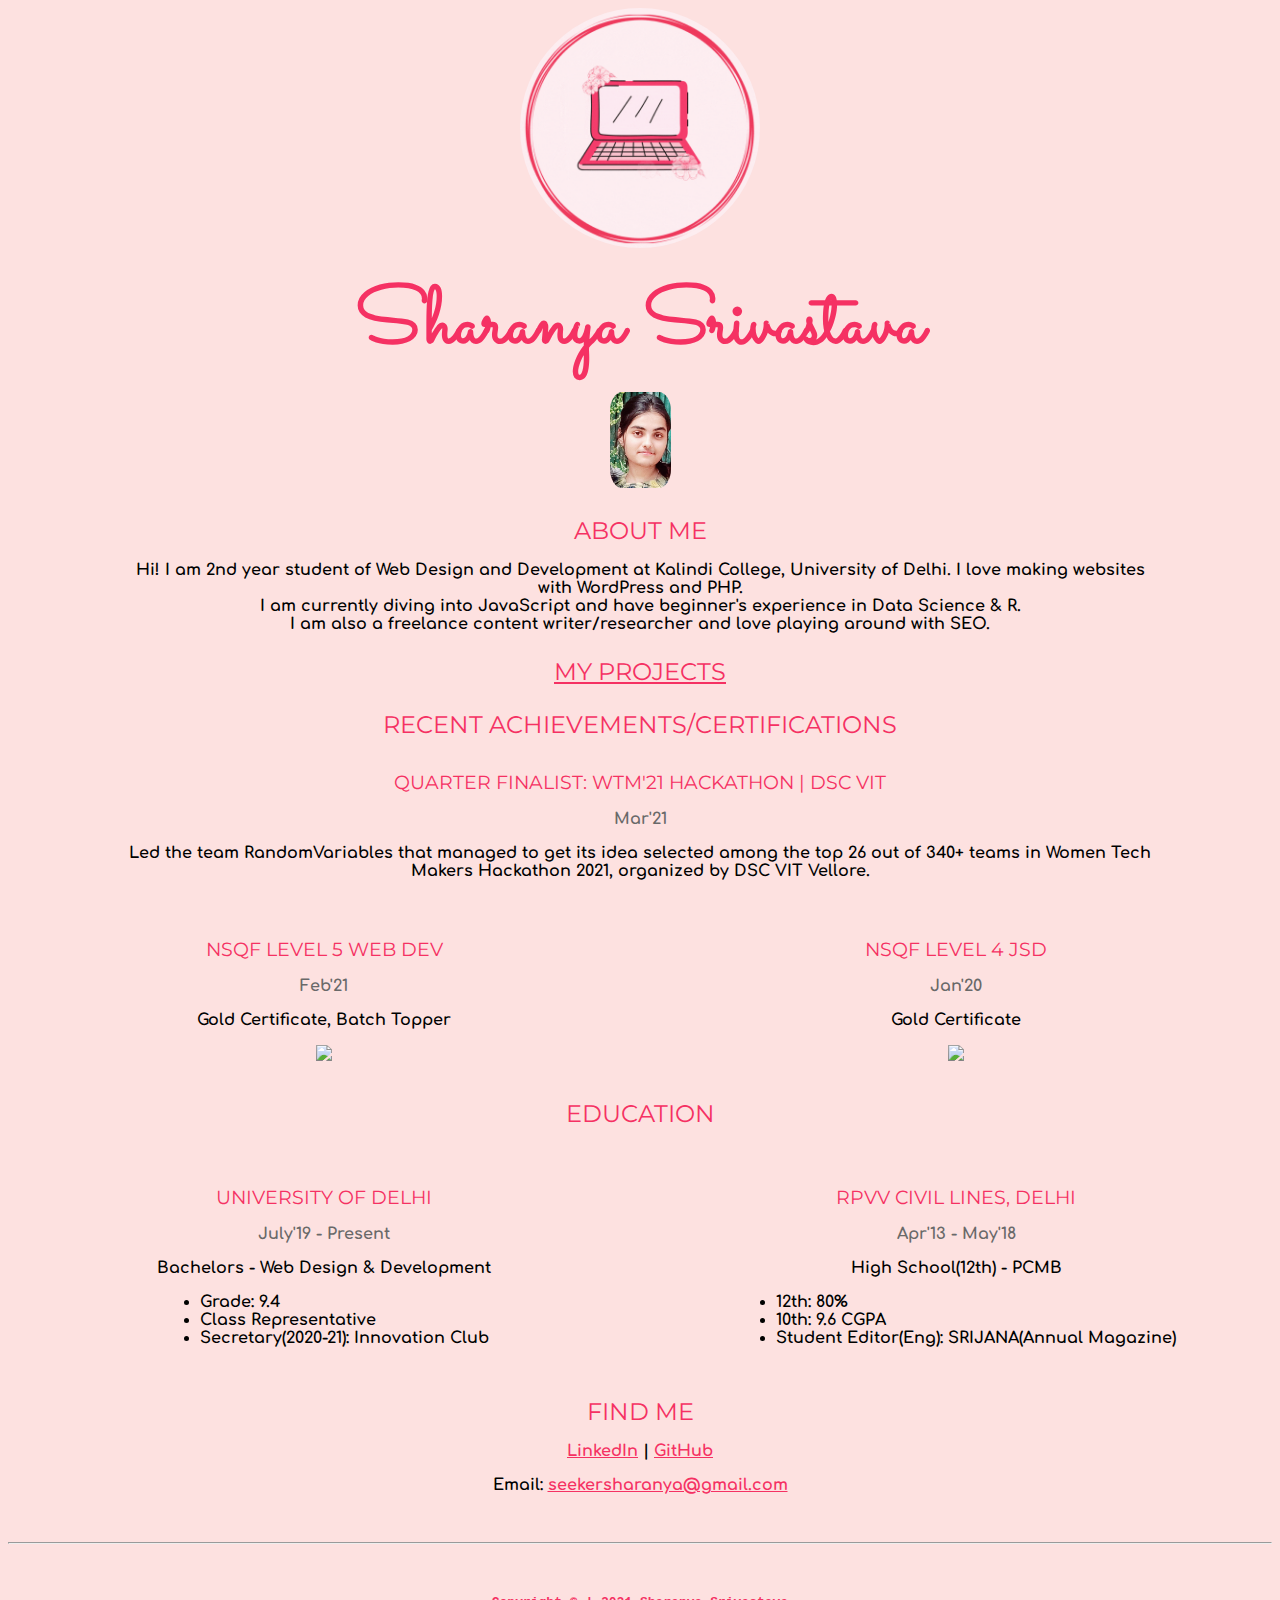
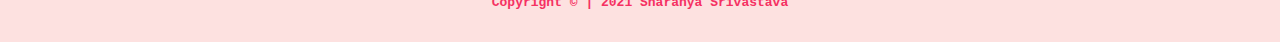
==== index.html @ b6611275 "Update index.html" ====
<!DOCTYPE html>

<html lang="en">

 <header>
    <title>Sharanya Srivastava | Kalindi, DU</title>
    <link rel="stylesheet" href="master.css">
    <link rel="FaviconIcon" href="images/person-icon.png" type="image/x-icon">
    <link rel="shortcut" href ="images/person-icon.png" type="image/x-icon">
    <meta name="viewport" content="width=device-width, initial-scale=1, shrink-to-fit=no">
    <meta name="name" content="Sharanya Srivastava">
	<!--above meta tag will help to be indexed by search engines and people may find this page when they search for the word "Sharanya Srivastava"-->	
    <!-- removed above meta tag (<meta name="robots" content="noindex, nofollow">) to be indexed by search engines after the page is well decorated and set up-->
	<!--Code to create two responsive columns content in the page -->
	<style>
      * {
        box-sizing: border-box;
      }

      /* Create two equal columns that floats next to each other */
      .column {
         float: left;
         width: 50%;
         padding: 10px;
      }

     /* Clear floats after the columns */
     .row:after {
        content: "";
        display: table;
        clear: both;
     }

     /* Responsive layout - makes the two columns stack on top of each other instead of next to each other */
     @media screen and (max-width: 800px) {
       .column {
        width: 100%;
       }
     }
	 
	  p.padding {
        margin-left: 7em;
	    margin-right: 7em;
	  }
    </style>

    <link rel="preconnect" href="https://fonts.gstatic.com">
    <link href="https://fonts.googleapis.com/css2?family=Sacramento&display=swap" rel="stylesheet">
    <link href="https://fonts.googleapis.com/css?family=Lora:400,700|Montserrat:300" rel="stylesheet">
    <link rel="preconnect" href="https://fonts.gstatic.com">
    <link href="https://fonts.googleapis.com/css2?family=Comfortaa&display=swap" rel="stylesheet">	
 </header>
 <body>
    <img src ="images/top-logo.gif" style="border-radius: 50%; width:15em; height:15em" alt="lappy-flowers">
    
    <h1>Sharanya Srivastava</h1> 
	<img src="images/DP.jpg" class="dp" alt="Photo of Sharanya Srivastava" style="border-radius:20%; height:6em;">
	<h2><b>About Me<b></h2>
	<p class="padding">Hi! I am 2nd year student of Web Design and Development at Kalindi College, University of Delhi. I love making websites with WordPress and PHP. <br> I am currently diving into JavaScript and have beginner's experience in Data Science & R. <br> I am also a freelance content writer/researcher and love playing around with SEO.</p>
	<a href = "Projects.html"><h2><b>My Projects<b></h2></a>
	
	<h2><b>Recent Achievements/Certifications<b></h2>
	  <h3><b>Quarter Finalist: WTM'21 Hackathon | DSC VIT<b></h3>
		<p id="project-duration"><b style="color:#696969">Mar'21</b></p>
        <p class="padding">Led the team RandomVariables that managed to get its idea selected among the top 26 out of 340+ teams in Women Tech Makers Hackathon 2021, organized by DSC VIT Vellore.</p>
	<div class="row">
      <div class="column">
        <h3><b>NSQF Level 5 Web Dev<b></h3>
		<p id="project-duration"><b style="color:#696969">Feb'21</b><br>
		<p>Gold Certificate, Batch Topper</p>
		<img src="https://github.com/trinetraa/trinetraa.github.io/blob/main/images/Credentials/NasscomWebDevResult.JPG?raw=true" width="500em">
      </div>
      <div class="column">
        <h3><b>NSQF Level 4 JSD<b></h3>
		<p id="project-duration"><b style="color:#696969">Jan'20</b><br>
		<p>Gold Certificate<br></p>
		<img src="images/Credentials/NASSCOM_Level4_JSDCertificate.jpg" width="500em">
	  </div>
    </div>
	<h2><b>Education</b></h2>	
	<div class="row">
      <div class="column">
        <h3><b>University of Delhi<b></h3>
		<p id="project-duration"><b style="color:#696969">July'19 - Present</b><br>
		<p>Bachelors - Web Design & Development</p>
        <ul>
		<li>Grade: 9.4 </li>
        <li>Class Representative</li>
        <li>Secretary(2020-21): Innovation Club </li>
        </ul>
        </p>		
      </div>
      <div class="column">
        <h3><b>RPVV Civil Lines, Delhi<b></h3>
		<p id="project-duration"><b style="color:#696969">Apr'13 - May'18</b><br>
		<p>High School(12th) - PCMB</p>
        <ul>
		<li>12th: 80% </li>
		<li>10th: 9.6 CGPA</li>
        <li>Student Editor(Eng): SRIJANA(Annual Magazine)</li>
        </ul>
        </p>	
        
      </div>
	 </div>
	<h2><b> Find Me <b></h2>
	<p><a href = "https://www.linkedin.com/in/sharanya-srivastava/">LinkedIn</a> | <a href = "https://github.com/trinetraa">GitHub</a></p>
	<p>Email: <a href="mailto:seekersharanya@gmail.com">seekersharanya@gmail.com</a></p>
 </body>

 <footer>
    <hr>
    <code style="color:#f53163;">Copyright © | 2021 Sharanya Srivastava</code>    
 </footer>
</html>
---- master.css ----
/*CSS for my website*/

  a {
    color: #f53163;
  }

  a:hover {
    color: #f53163;
  }

  	  
  
  body {
  font-family: 'Comfortaa', cursive;
  background-color: #fde1e0;
  color: #000100;
  text-align: center;
  }
  
  footer {
    margin-top: 2rem;
    margin-bottom: 2rem;
  }
  
  h2, h3, h4, h5 {
    font-family: 'Montserrat', sans-serif;
    font-weight: 300;
	color: #f53163;	
    text-transform: uppercase;
  }

  
  h1 {
	font-family: 'Sacramento', cursive;
    font-size: 5rem;
    color: #f53163;	
    margin-bottom: 0.5rem;
	margin-top: 1rem;
	}
  
  h2 {
    margin-bottom: 1rem;
    margin-top: 1.5rem;
  }
  
  h3 {
    margin-bottom: 0;
	margin-top: 2rem;
  }
  
  h4 {
    margin-bottom: 1rem;
	margin-top: 0.5rem;
  }
  
  h5 {
    margin-top: 0.5rem;
  }
  
  hr {
    margin-bottom: 3rem;
	margin-top: 3rem;
  }
  
  ul {
    display: table;
	margin: 0 auto;
	text-align: left;
	}
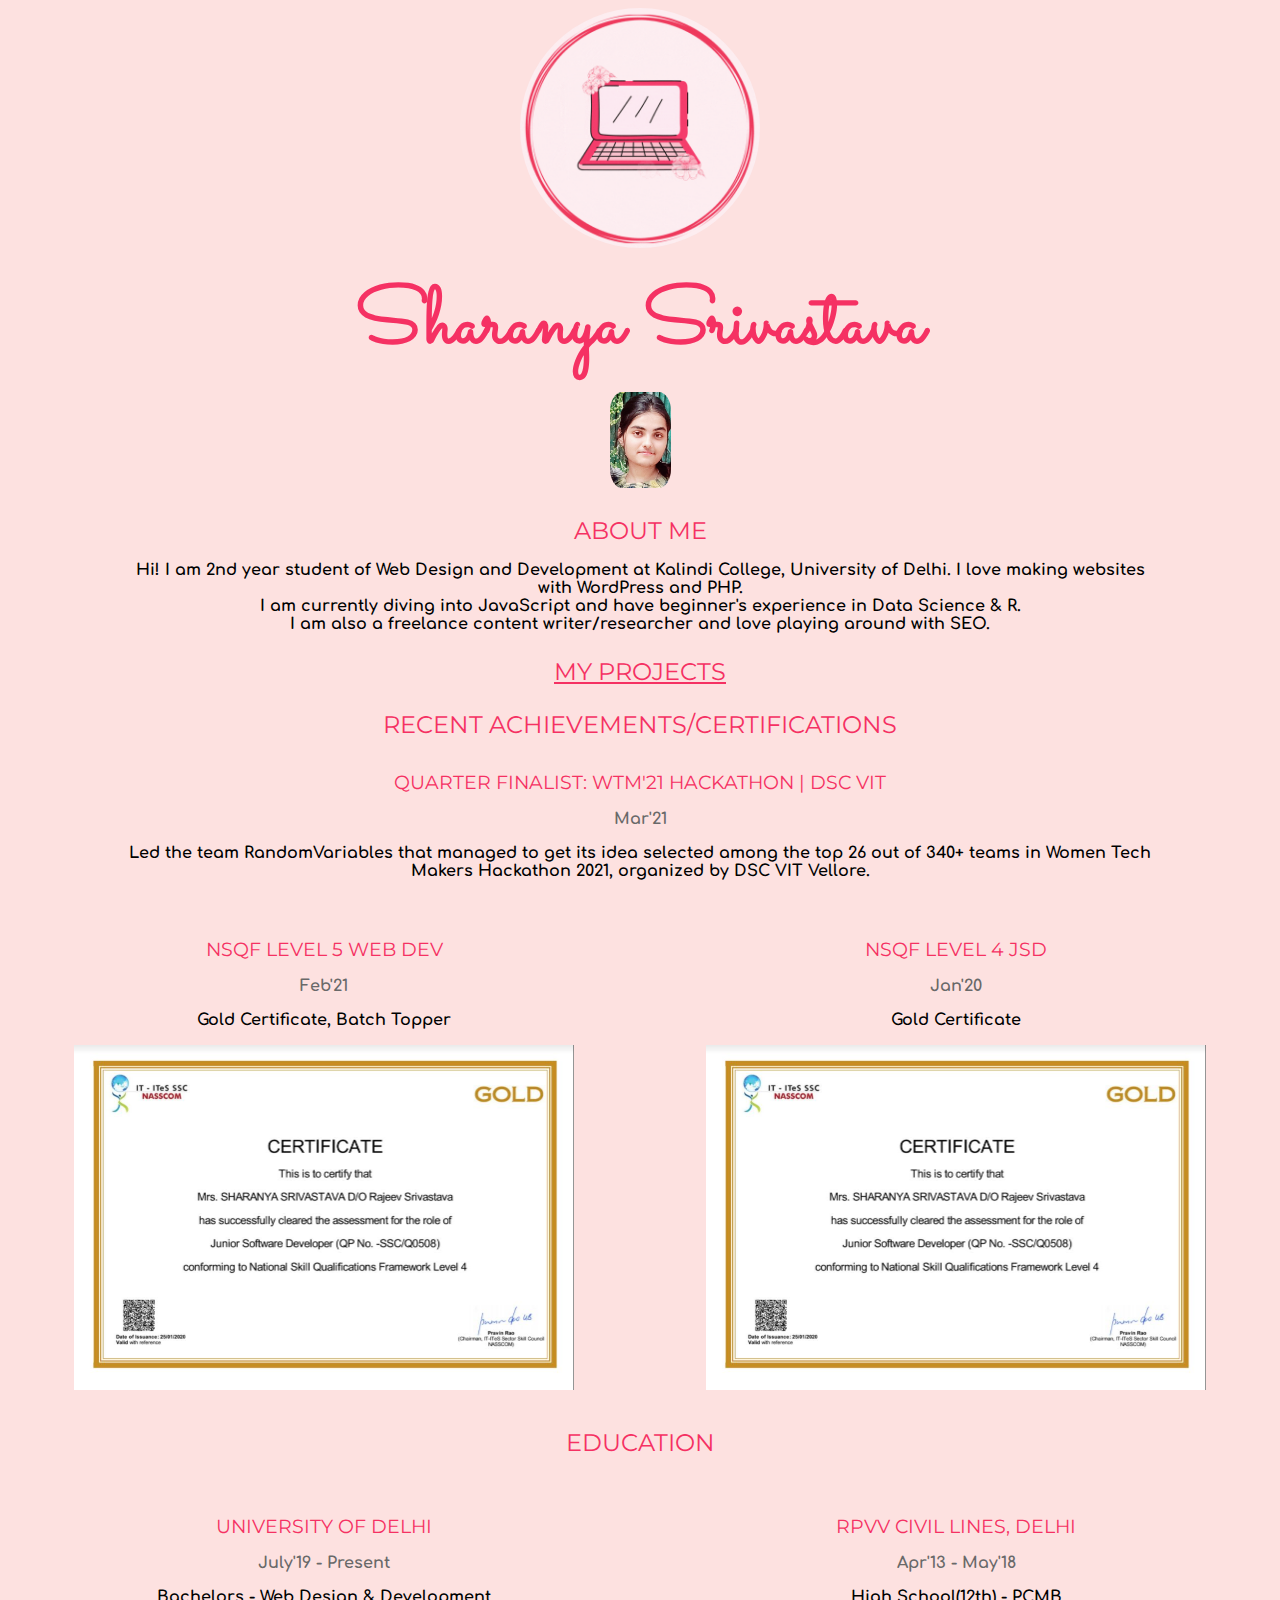
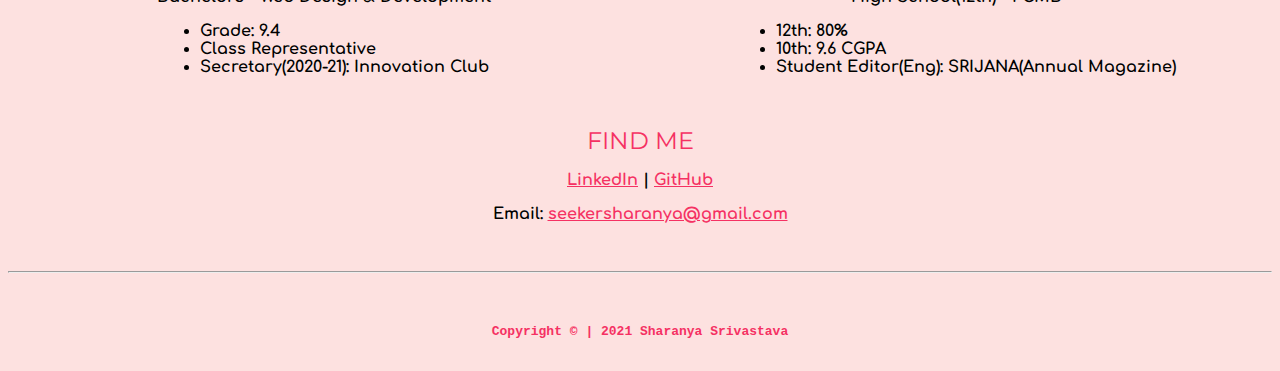
==== commit cad23166: "Update index.html" ====
--- a/index.html
+++ b/index.html
@@ -68,13 +68,13 @@
         <h3><b>NSQF Level 5 Web Dev<b></h3>
 		<p id="project-duration"><b style="color:#696969">Feb'21</b><br>
 		<p>Gold Certificate, Batch Topper</p>
-		<img src="https://github.com/trinetraa/trinetraa.github.io/blob/main/images/Credentials/NasscomWebDevResult.JPG?raw=true" width="500em">
+		<img src="images/credentials/NASSCOM_Level4_JSDCertificate.JPG" width="500em">
       </div>
       <div class="column">
         <h3><b>NSQF Level 4 JSD<b></h3>
 		<p id="project-duration"><b style="color:#696969">Jan'20</b><br>
 		<p>Gold Certificate<br></p>
-		<img src="images/Credentials/NASSCOM_Level4_JSDCertificate.jpg" width="500em">
+		<img src="images/credentials/NASSCOM_Level4_JSDCertificate.JPG" width="500em">
 	  </div>
     </div>
 	<h2><b>Education</b></h2>	
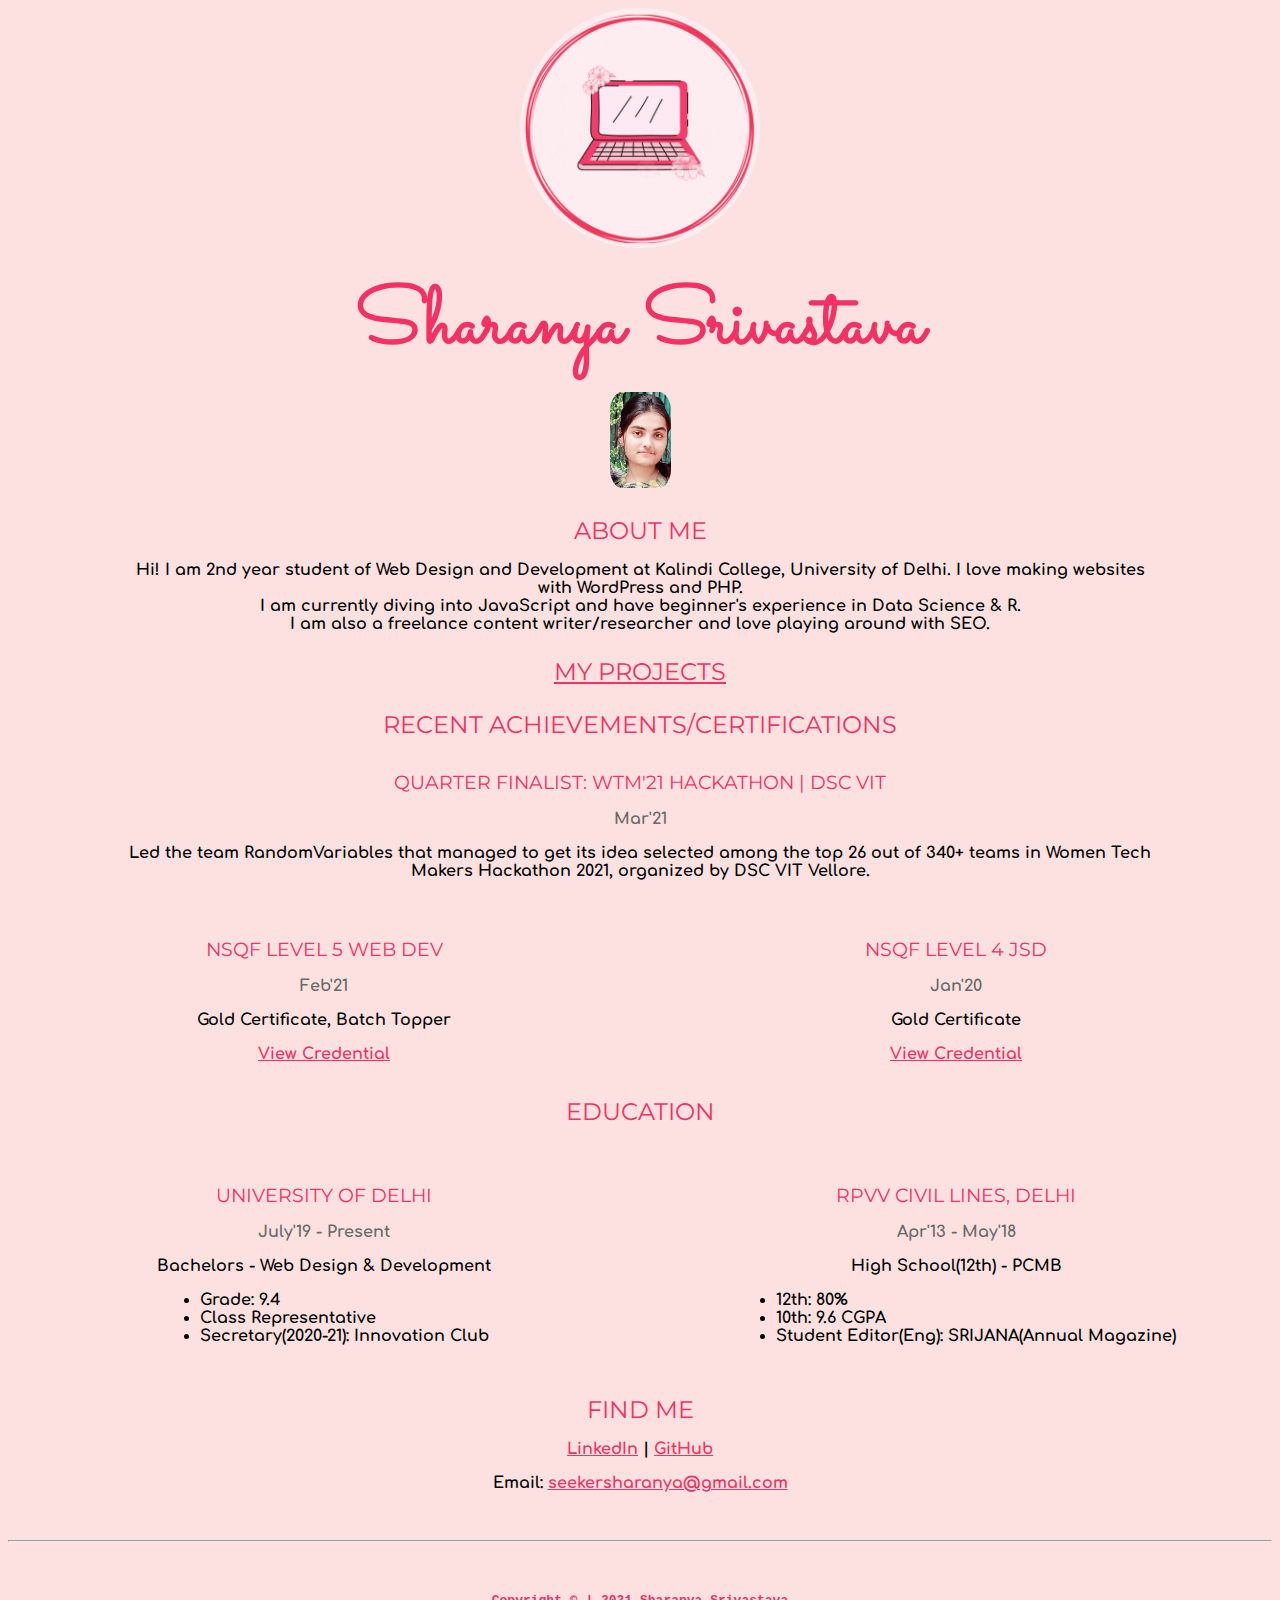
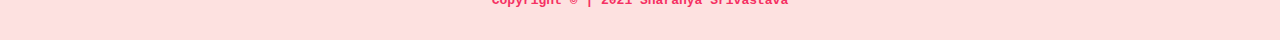
==== commit de6b9976: "Update index.html" ====
--- a/index.html
+++ b/index.html
@@ -68,13 +68,13 @@
         <h3><b>NSQF Level 5 Web Dev<b></h3>
 		<p id="project-duration"><b style="color:#696969">Feb'21</b><br>
 		<p>Gold Certificate, Batch Topper</p>
-		<img src="images/credentials/NASSCOM_Level4_JSDCertificate.JPG" width="500em">
+		<a href="https://drive.google.com/file/d/1XEwvJnG4ZCFlmsh87MOfz0daXVWmbArK/view?usp=sharing">View Credential</a>
       </div>
       <div class="column">
         <h3><b>NSQF Level 4 JSD<b></h3>
 		<p id="project-duration"><b style="color:#696969">Jan'20</b><br>
 		<p>Gold Certificate<br></p>
-		<img src="images/credentials/NASSCOM_Level4_JSDCertificate.JPG" width="500em">
+		<a href="https://drive.google.com/file/d/1J5J4eAImbJhc9cueKrCsd7S1uLTdHzei/view?usp=sharing">View Credential</a>
 	  </div>
     </div>
 	<h2><b>Education</b></h2>	
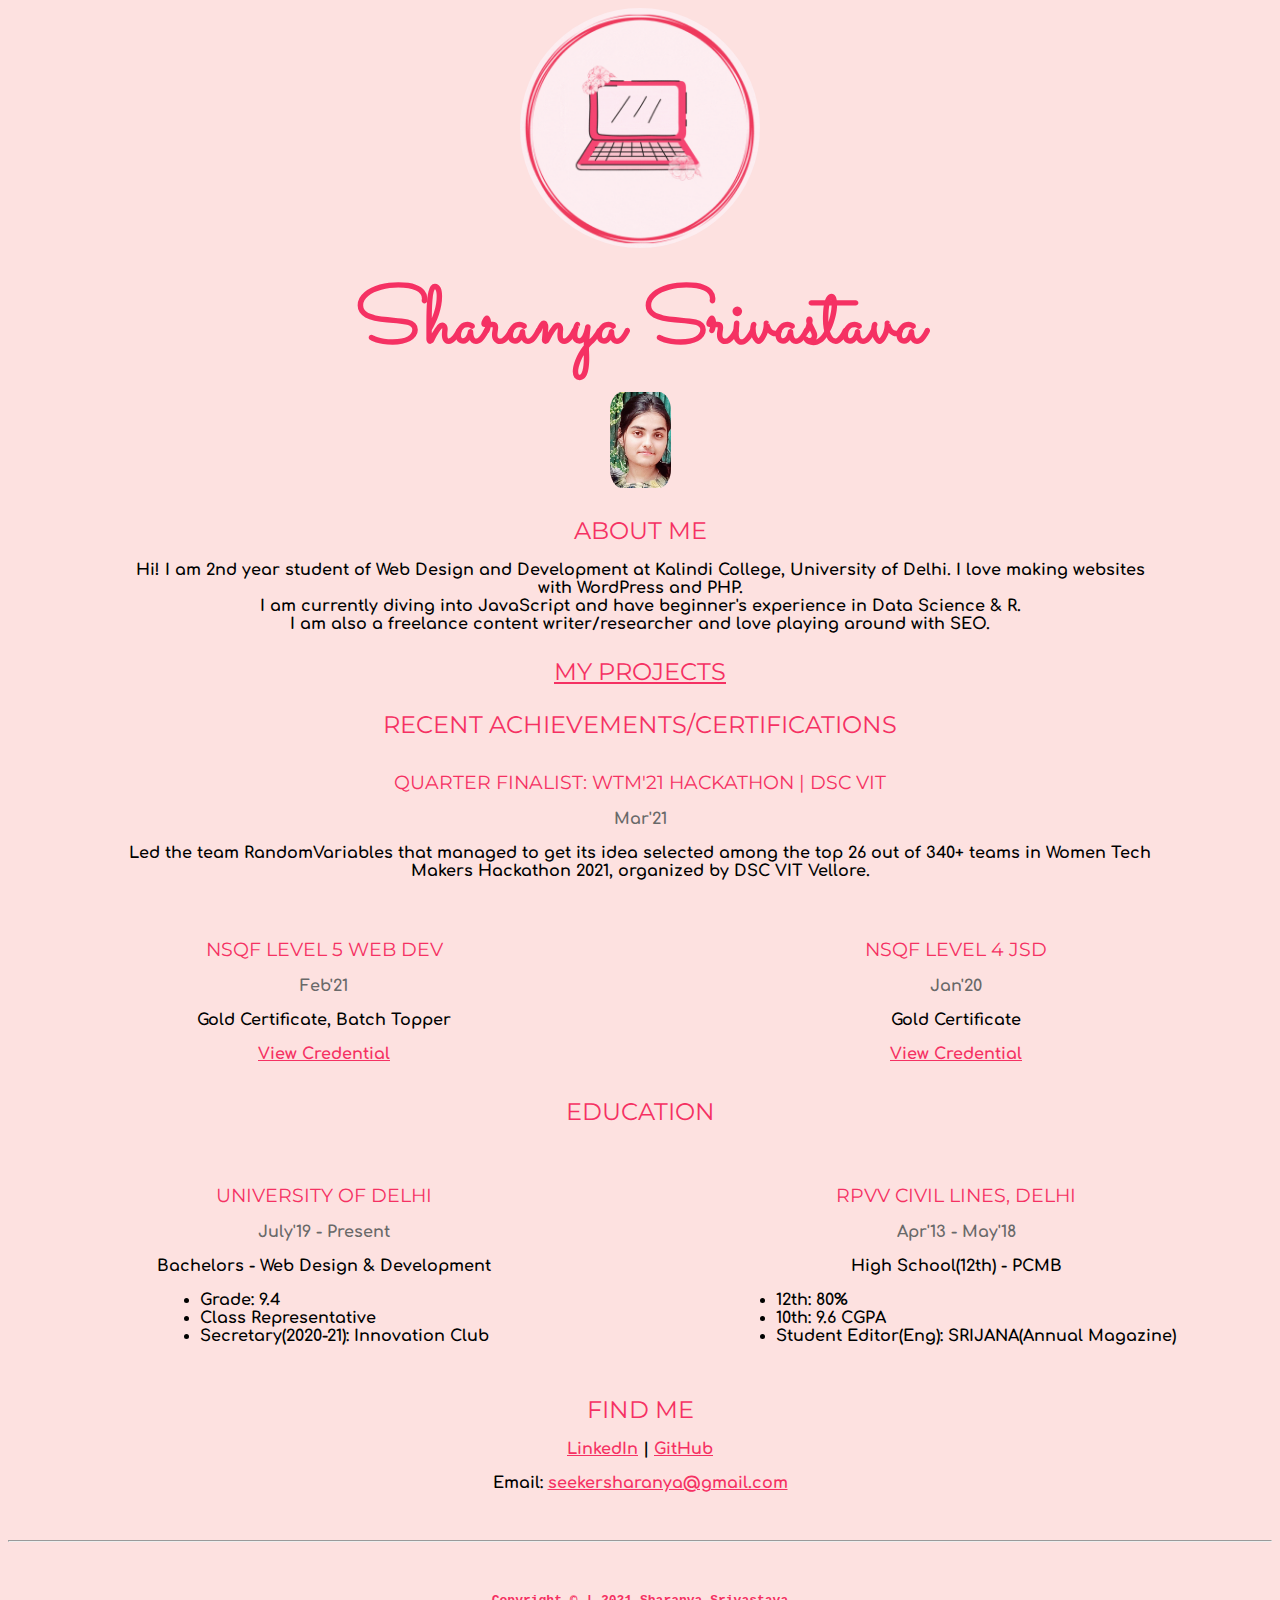
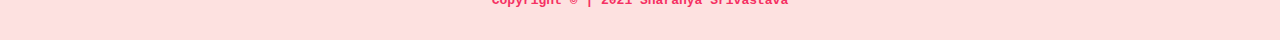
==== commit 23758ddb: "Update index.html" ====
--- a/index.html
+++ b/index.html
@@ -5,8 +5,8 @@
  <header>
     <title>Sharanya Srivastava | Kalindi, DU</title>
     <link rel="stylesheet" href="master.css">
-    <link rel="FaviconIcon" href="images/person-icon.png" type="image/x-icon">
-    <link rel="shortcut" href ="images/person-icon.png" type="image/x-icon">
+    <link rel="FaviconIcon" href="images/tabcon.ico" type="image/x-icon">
+    <link rel="shortcut" href ="images/tabcon.ico" type="image/x-icon">
     <meta name="viewport" content="width=device-width, initial-scale=1, shrink-to-fit=no">
     <meta name="name" content="Sharanya Srivastava">
 	<!--above meta tag will help to be indexed by search engines and people may find this page when they search for the word "Sharanya Srivastava"-->	
@@ -104,7 +104,7 @@
       </div>
 	 </div>
 	<h2><b> Find Me <b></h2>
-	<p><a href = "https://www.linkedin.com/in/sharanya-srivastava/">LinkedIn</a> | <a href = "https://github.com/trinetraa">GitHub</a></p>
+	<p><a href = "https://www.linkedin.com/in/sharanya-srivastava/" target="_blank">LinkedIn</a> | <a href = "https://github.com/trinetraa" target="_blank">GitHub</a></p>
 	<p>Email: <a href="mailto:seekersharanya@gmail.com">seekersharanya@gmail.com</a></p>
  </body>
 
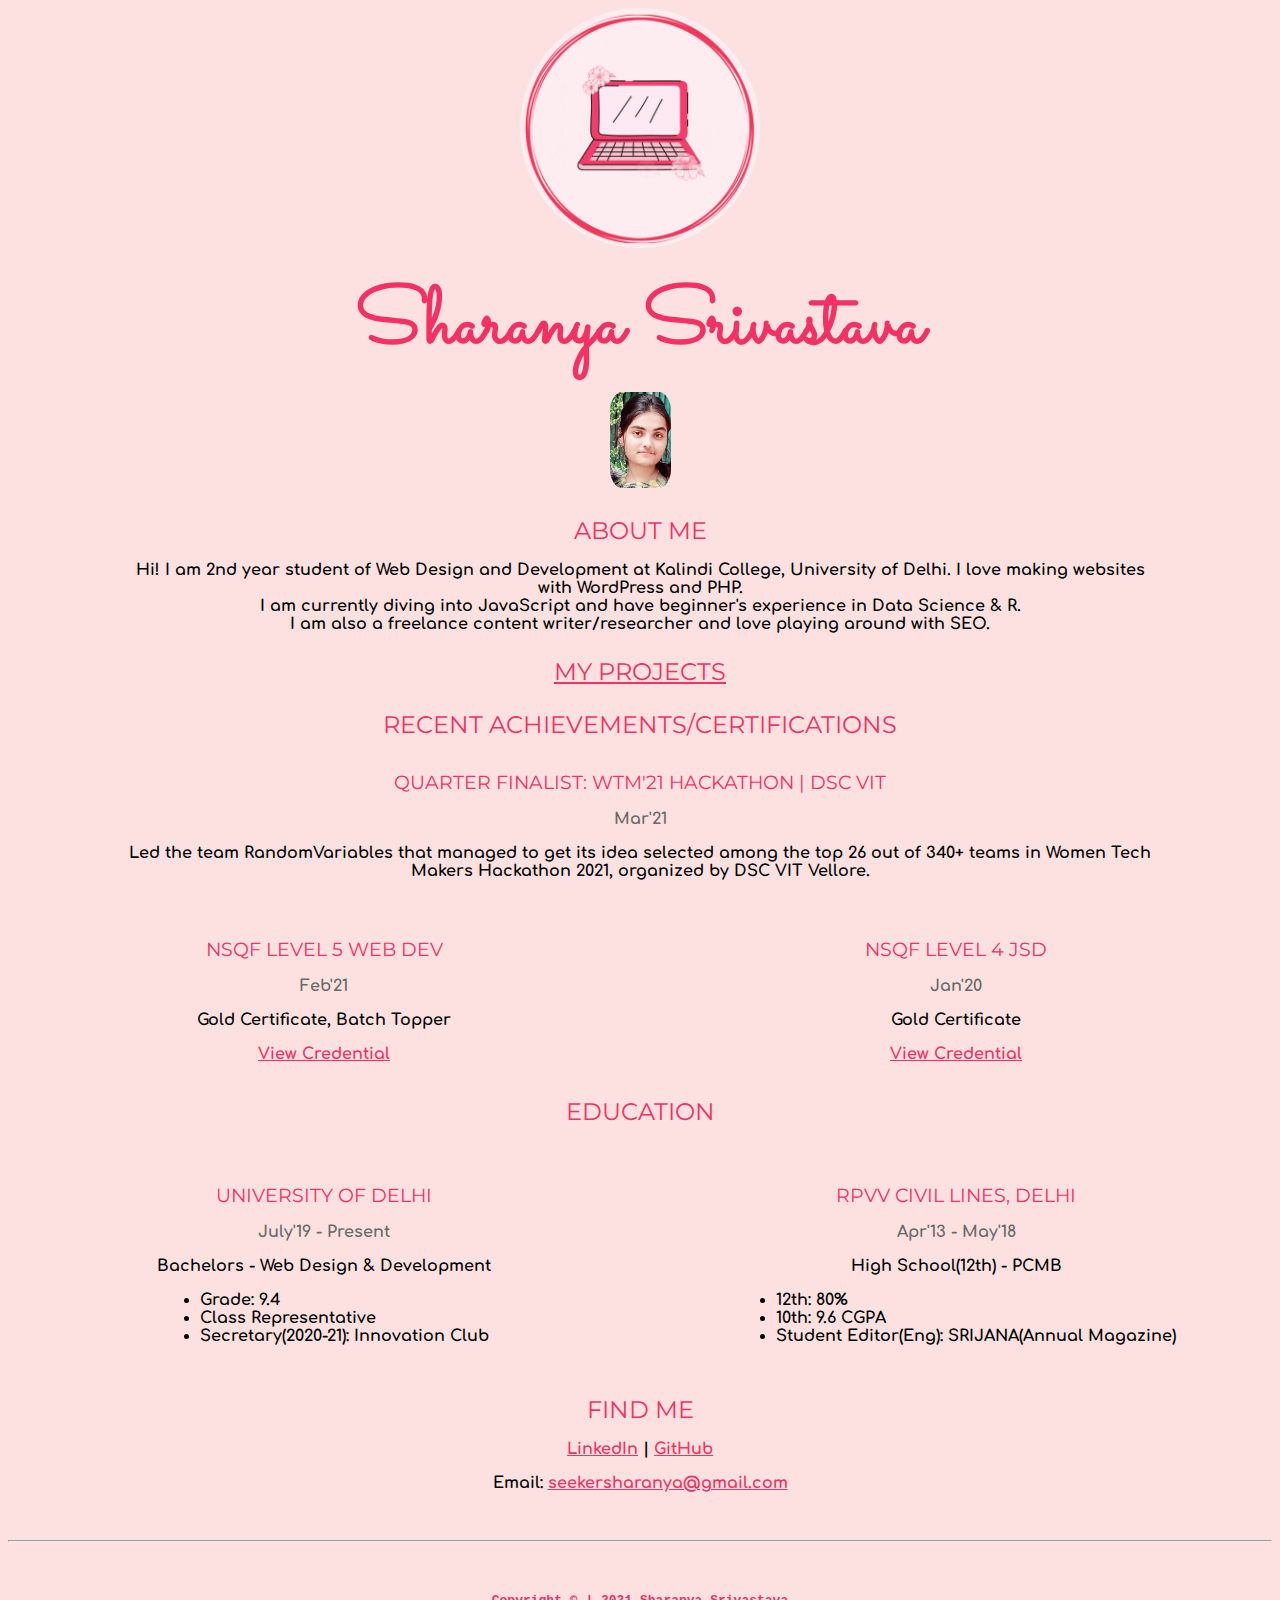
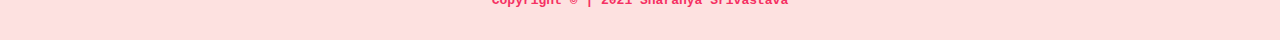
==== commit 8f23522e: "Update index.html" ====
--- a/index.html
+++ b/index.html
@@ -68,13 +68,13 @@
         <h3><b>NSQF Level 5 Web Dev<b></h3>
 		<p id="project-duration"><b style="color:#696969">Feb'21</b><br>
 		<p>Gold Certificate, Batch Topper</p>
-		<a href="https://drive.google.com/file/d/1XEwvJnG4ZCFlmsh87MOfz0daXVWmbArK/view?usp=sharing">View Credential</a>
+		<a href="https://drive.google.com/file/d/1XEwvJnG4ZCFlmsh87MOfz0daXVWmbArK/view?usp=sharing" target="_blank">View Credential</a>
       </div>
       <div class="column">
         <h3><b>NSQF Level 4 JSD<b></h3>
 		<p id="project-duration"><b style="color:#696969">Jan'20</b><br>
 		<p>Gold Certificate<br></p>
-		<a href="https://drive.google.com/file/d/1J5J4eAImbJhc9cueKrCsd7S1uLTdHzei/view?usp=sharing">View Credential</a>
+		<a href="https://drive.google.com/file/d/1J5J4eAImbJhc9cueKrCsd7S1uLTdHzei/view?usp=sharing" target="_blank">View Credential</a>
 	  </div>
     </div>
 	<h2><b>Education</b></h2>	
